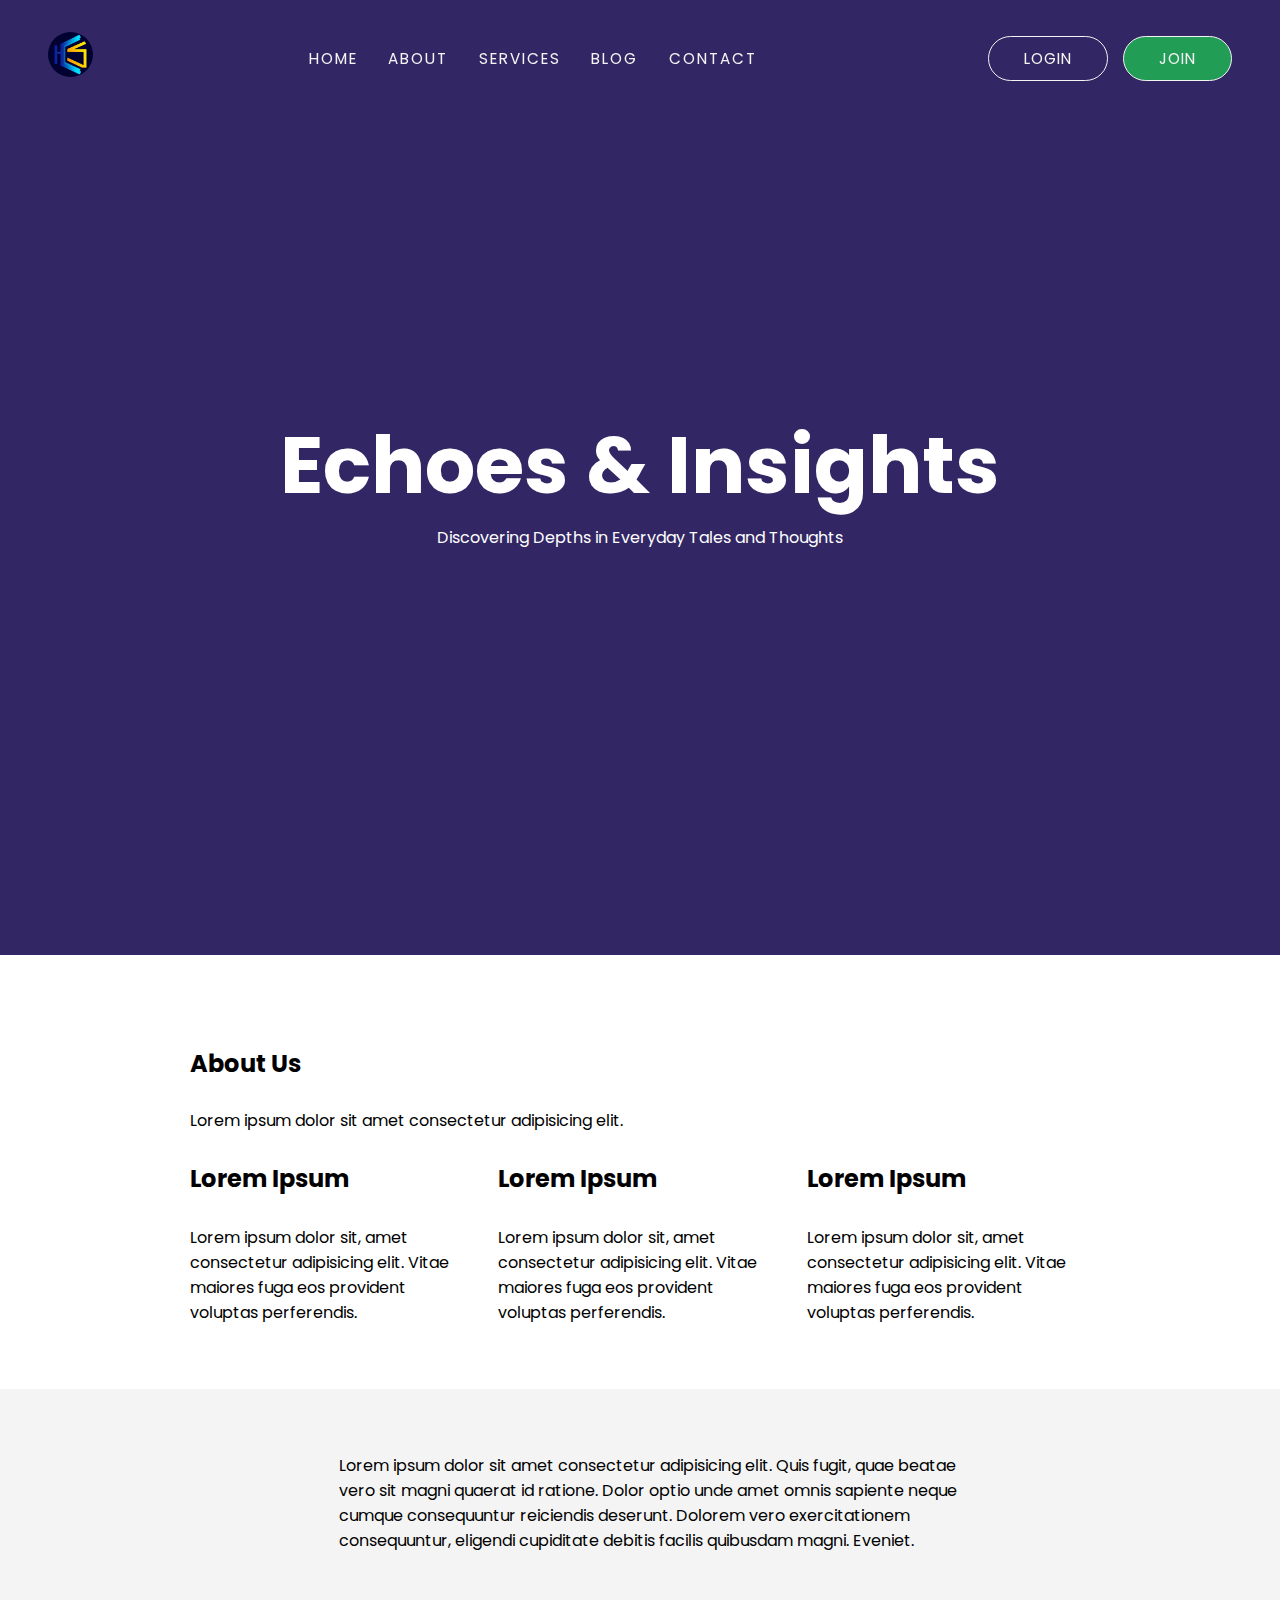
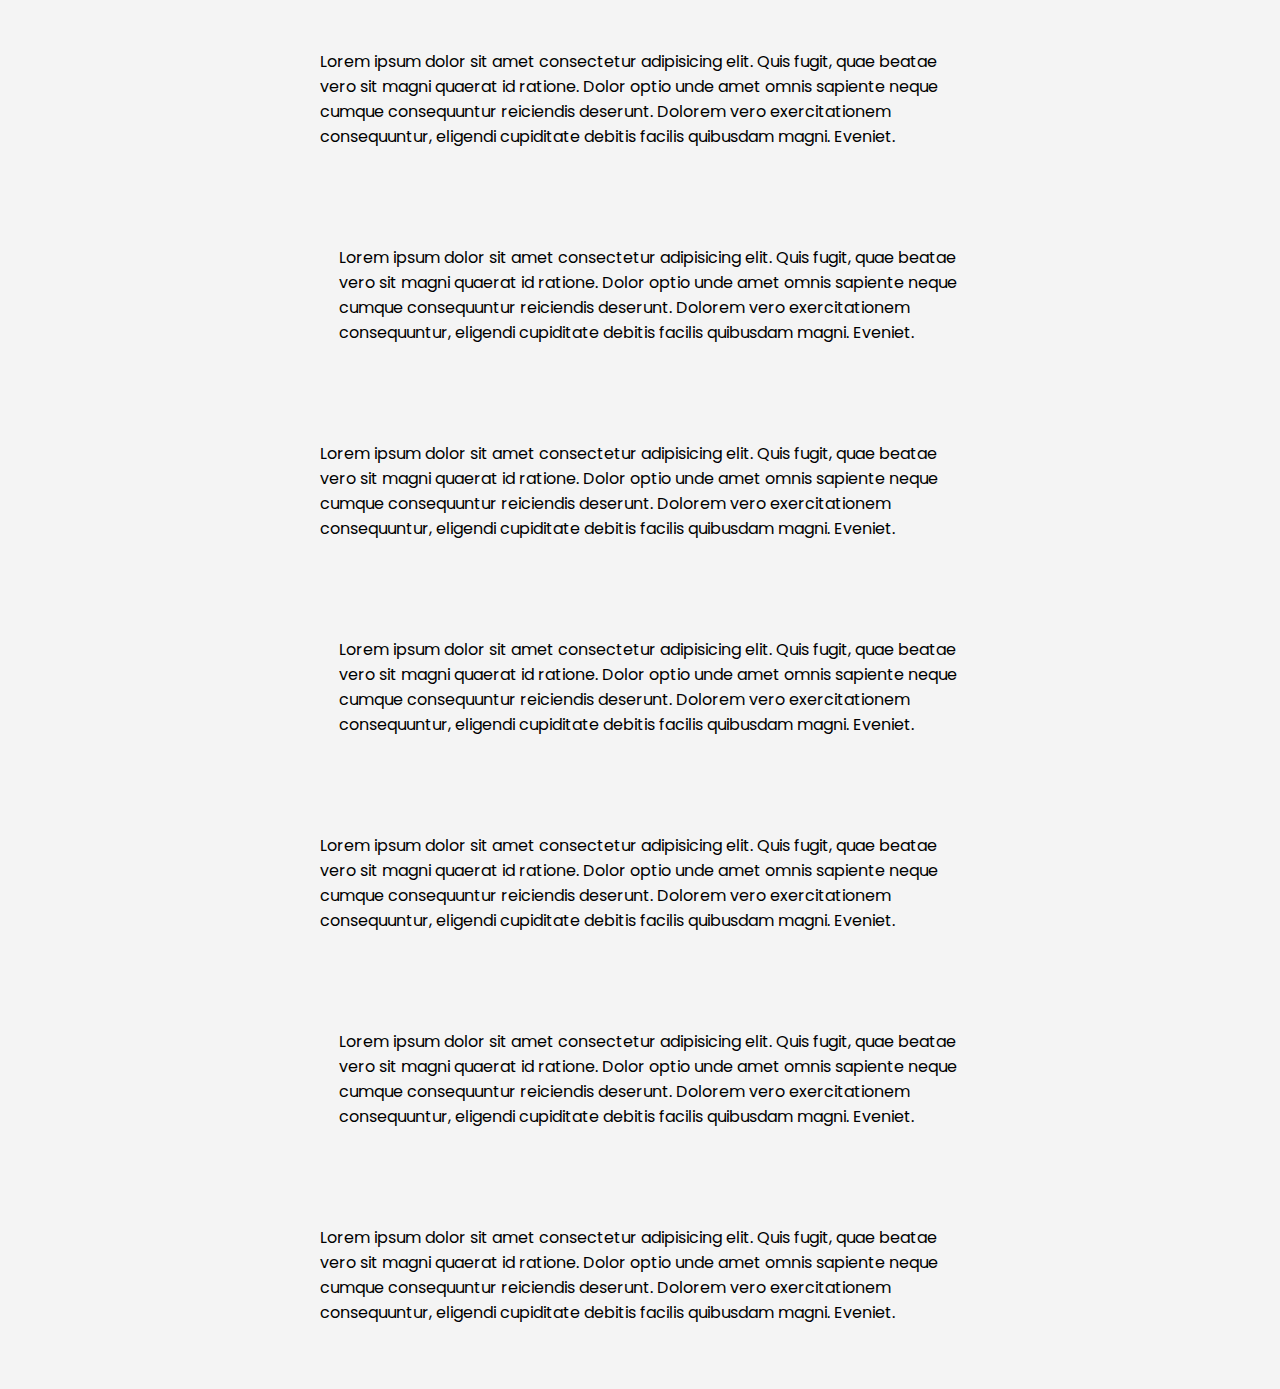
==== Prodigy_WD-01/web.html @ 56bbbca1 "Add files via upload" ====
<!DOCTYPE html>
<html lang="en">
<head>
    <meta charset="UTF-8">
    <meta name="viewport" content="width=device-width, initial-scale=1.0">
    <meta http-equiv="X-UA-Compatible" content="ie=edge" />
    <title>Document</title>
    <link rel="stylesheet" href="css.css">
    <!-- google-fonts -->
    <link href="https://fonts.googleapis.com/css?family=Poppins:300,900&display=swap" rel="stylesheet"/>
</head>
<body>
    
    <header>
        <div class="site-logo">
            <img src="img/logo.png" alt="">
        </div>

        <nav class="main-nav-class">
            <ul class="nav-class-list">
                <li class="nav-list-item"><a href="" class="nav-link">Home</a></li>
                <li class="nav-list-item"><a href="" class="nav-link">About</a></li>
                <li class="nav-list-item"><a href="" class="nav-link">Services</a></li>
                <li class="nav-list-item"><a href="" class="nav-link">Blog</a></li>
                <li class="nav-list-item"><a href="" class="nav-link">Contact</a></li>
            </ul>
        </nav>

        <nav class="login-and-join-form">
            <ul class="nav-class-list">
                <li class="nav-list-item"><a href="" class="nav-link nav-link-account">Login</a></li>
                <li class="nav-list-item"><a href="" class="nav-link nav-link-account nav-link-account-hue">Join</a></li>
            </ul>
        </nav>
    </header>

    <section class="home-intro">
        <h1>Echoes & Insights</h1>
        <p>Discovering Depths in Everyday Tales and Thoughts</p>
    </section>

    <section class="about-page container">

        <h2>About Us</h2>
        <p>Lorem ipsum dolor sit amet consectetur adipisicing elit. </p>

        <div class="about-column">

            <div class="row-under-column">
                <h2>Lorem Ipsum</h2>
                <p>
                    Lorem ipsum dolor sit, amet consectetur adipisicing elit. Vitae
                    maiores fuga eos provident voluptas perferendis.
                </p>
            </div>

            <div class="row-under-column">
                <h2>Lorem Ipsum</h2>
                <p>
                    Lorem ipsum dolor sit, amet consectetur adipisicing elit. Vitae
                    maiores fuga eos provident voluptas perferendis.
                </p>
            </div>

            <div class="row-under-column">
                <h2>Lorem Ipsum</h2>
                <p>
                    Lorem ipsum dolor sit, amet consectetur adipisicing elit. Vitae
                    maiores fuga eos provident voluptas perferendis.
                </p>
            </div>
        </div>
    </section>

    <section class="info-graphics container">
         <div class="content-container">
            <img src="https://unsplash.it/400" alt="" 
            class="slide-in from-left" alt="">

            <p class="slide-in from-right">
                Lorem ipsum dolor sit amet consectetur adipisicing elit. Quis fugit,
                quae beatae vero sit magni quaerat id ratione. Dolor optio unde amet
                omnis sapiente neque cumque consequuntur reiciendis deserunt.
                Dolorem vero exercitationem consequuntur, eligendi cupiditate
                debitis facilis quibusdam magni. Eveniet.
              </p>
         </div>

         <div class="content-container">
            <p class="slide-in from-left">
                Lorem ipsum dolor sit amet consectetur adipisicing elit. Quis fugit,
                quae beatae vero sit magni quaerat id ratione. Dolor optio unde amet
                omnis sapiente neque cumque consequuntur reiciendis deserunt.
                Dolorem vero exercitationem consequuntur, eligendi cupiditate
                debitis facilis quibusdam magni. Eveniet.
              </p>

            <img src="https://unsplash.it/401" alt="" 
            class="slide-in from-right" alt="">
         </div>
         <div class="content-container">
            <img src="https://unsplash.it/402" alt="" 
            class="slide-in from-left" alt="">

            <p class="slide-in from-right">
                Lorem ipsum dolor sit amet consectetur adipisicing elit. Quis fugit,
                quae beatae vero sit magni quaerat id ratione. Dolor optio unde amet
                omnis sapiente neque cumque consequuntur reiciendis deserunt.
                Dolorem vero exercitationem consequuntur, eligendi cupiditate
                debitis facilis quibusdam magni. Eveniet.
              </p>
         </div>

         <div class="content-container">
            <p class="slide-in from-left">
                Lorem ipsum dolor sit amet consectetur adipisicing elit. Quis fugit,
                quae beatae vero sit magni quaerat id ratione. Dolor optio unde amet
                omnis sapiente neque cumque consequuntur reiciendis deserunt.
                Dolorem vero exercitationem consequuntur, eligendi cupiditate
                debitis facilis quibusdam magni. Eveniet.
              </p>

            <img src="https://unsplash.it/403" alt="" 
            class="slide-in from-right" alt="">
         </div>
         <div class="content-container">
            <img src="https://unsplash.it/404" alt="" 
            class="slide-in from-left" alt="">

            <p class="slide-in from-right">
                Lorem ipsum dolor sit amet consectetur adipisicing elit. Quis fugit,
                quae beatae vero sit magni quaerat id ratione. Dolor optio unde amet
                omnis sapiente neque cumque consequuntur reiciendis deserunt.
                Dolorem vero exercitationem consequuntur, eligendi cupiditate
                debitis facilis quibusdam magni. Eveniet.
              </p>
         </div>

         <div class="content-container">
            <p class="slide-in from-left">
                Lorem ipsum dolor sit amet consectetur adipisicing elit. Quis fugit,
                quae beatae vero sit magni quaerat id ratione. Dolor optio unde amet
                omnis sapiente neque cumque consequuntur reiciendis deserunt.
                Dolorem vero exercitationem consequuntur, eligendi cupiditate
                debitis facilis quibusdam magni. Eveniet.
              </p>

            <img src="https://unsplash.it/405" alt="" 
            class="slide-in from-right" alt="">
         </div>         <div class="content-container">
            <img src="https://unsplash.it/406" alt="" 
            class="slide-in from-left" alt="">

            <p class="slide-in from-right">
                Lorem ipsum dolor sit amet consectetur adipisicing elit. Quis fugit,
                quae beatae vero sit magni quaerat id ratione. Dolor optio unde amet
                omnis sapiente neque cumque consequuntur reiciendis deserunt.
                Dolorem vero exercitationem consequuntur, eligendi cupiditate
                debitis facilis quibusdam magni. Eveniet.
              </p>
         </div>

         <div class="content-container">
            <p class="slide-in from-left">
                Lorem ipsum dolor sit amet consectetur adipisicing elit. Quis fugit,
                quae beatae vero sit magni quaerat id ratione. Dolor optio unde amet
                omnis sapiente neque cumque consequuntur reiciendis deserunt.
                Dolorem vero exercitationem consequuntur, eligendi cupiditate
                debitis facilis quibusdam magni. Eveniet.
              </p>

            <img src="https://unsplash.it/407" alt="" 
            class="slide-in from-right" alt="">
         </div>
         
    </section>

    <script src="script.js"></script>
</body>
</html>
---- Prodigy_WD-01/css.css ----
*{
    margin: 0;
    padding: 0;
    box-sizing: border-box;
    font-family: "Poppins", sans-serif;
}

header{
    --text: #f4f4f4;
    --text-inverse: #333;
    --background: transparent;
    display: flex;
    justify-content: space-between;
    align-items: center;
    position: fixed;
    top: 0;
    left: 0;
    right: 0;
    padding: 2em 3em ;
    background: var(--background);
    color: var(--text);
    z-index: 1000;
    transition: background-color 250ms ease-in;
}
.menu-style{
    --text: #333;
    --text-inverse: #f4f4f4;
    --background: #f4f4f4;
    box-shadow: rgba(0, 0, 0, 0.4) 0px 2px 4px, rgba(0, 0, 0, 0.3) 0px 0px 13px -3px, rgba(0, 0, 0, 0.2) 0px -3px 0px inset;}
.site-logo img{
    width: 45px;
    background: rgb(2, 2, 50);
    border-radius: 50%;
}
.nav-class-list{
    display: flex;
    list-style: none;
    margin: 0;
    padding: 0;
}
.nav-link{
    --spacing: 1em;
    position: relative;
    text-decoration: none;
    text-transform: uppercase;
    color: inherit;
    display: inline-block;
    padding: calc(var(--spacing)/2) var(--spacing);
    font-size: .95em;
    letter-spacing: 2px;
    transition: color .4s ease-in-out;

}
.nav-link:hover{
  color: rgb(113, 255, 47);
  font-weight: 500;
}

.nav-link-account{
    border: 1.5px solid currentColor;
    border-radius: 2em;
    margin-left: 1em;
    transition: background .5s ease-in-out;
    letter-spacing: 1px;
    padding: 10px 35px;
}

.nav-link-account-hue{
    background: rgb(34, 157, 86);
}
.nav-link-account:hover {
    background: var(--text);
    color: var(--text-inverse);
  }
.home-intro{
    padding: 45vh 0;
    color: #fff;
    text-align: center;
    background: rgba(22, 9, 78, 0.877) url(//unsplash.it/900);
    background-size: cover;
    background-blend-mode: multiply;
}
.home-intro h1{
   font-size: 5rem;
}
.container{
    padding: 0 25%;
}
.about-page{
    padding: 4em 0;
    max-width: 900px;
    margin: 0 auto;
}
.about-page h2{
    margin: 3% auto;
}
.about-column{
    display: flex;
}
.about-column h2{
    margin:10%  auto;
}
.row-under-column:not(:first-child) {
  margin-left: 1.57em;
}
.info-graphics{
    background: #f4f4f4;
    padding-top: 5%;
    padding-bottom: 5%;
}
.content-container{
    display: flex;
    align-items: center;
    gap: 3%;
}
.content-container:not(:last-child){
    margin-bottom: 15%;
}


 /* responsive design */

/* -----------for small screen------- */

@media (max-width: 880.89px) {
.container,.about-page{
    padding: auto 10%;
}
.home-intro h1{
    font-size: 3rem;
}
.about-page{
    padding: 10%;
}
.about-column{
    flex-wrap: wrap;
}
.main-nav-class{
    display: none;
}
.content-container{
    flex-direction: column;
}
}
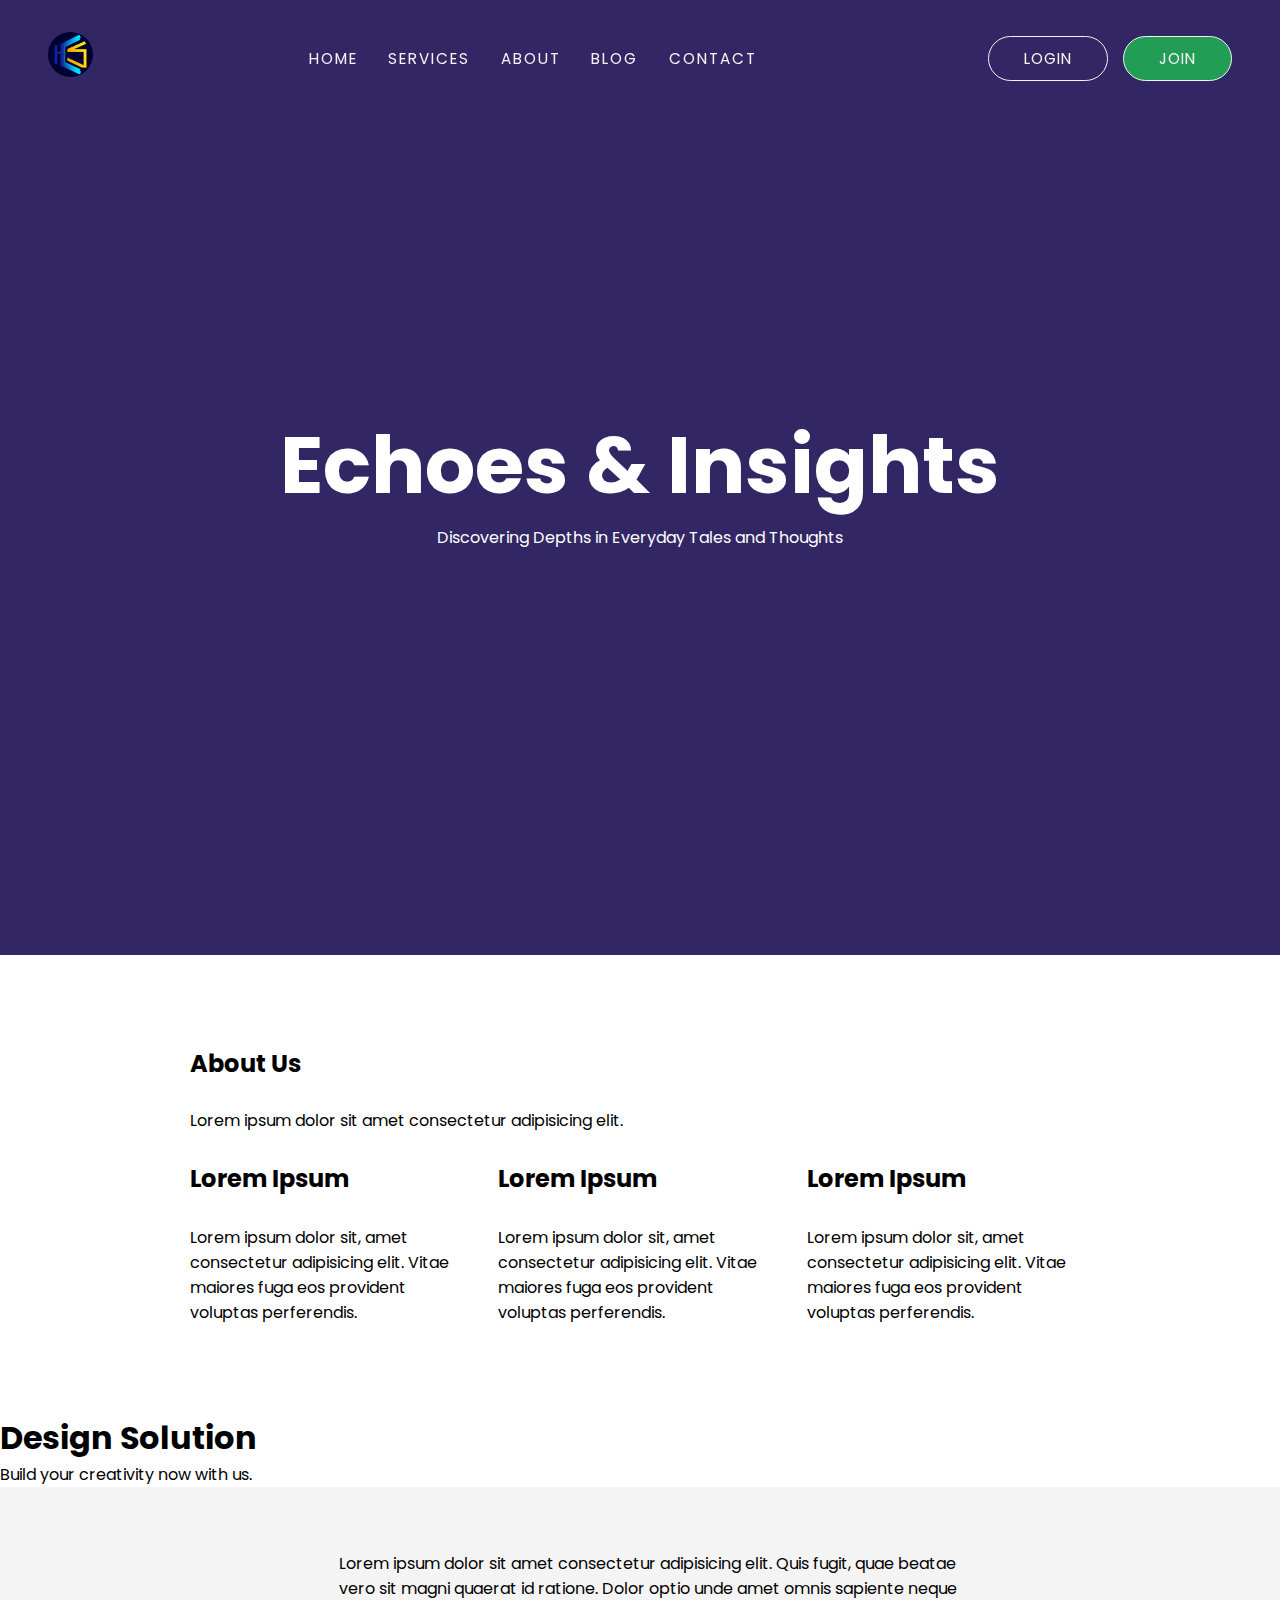
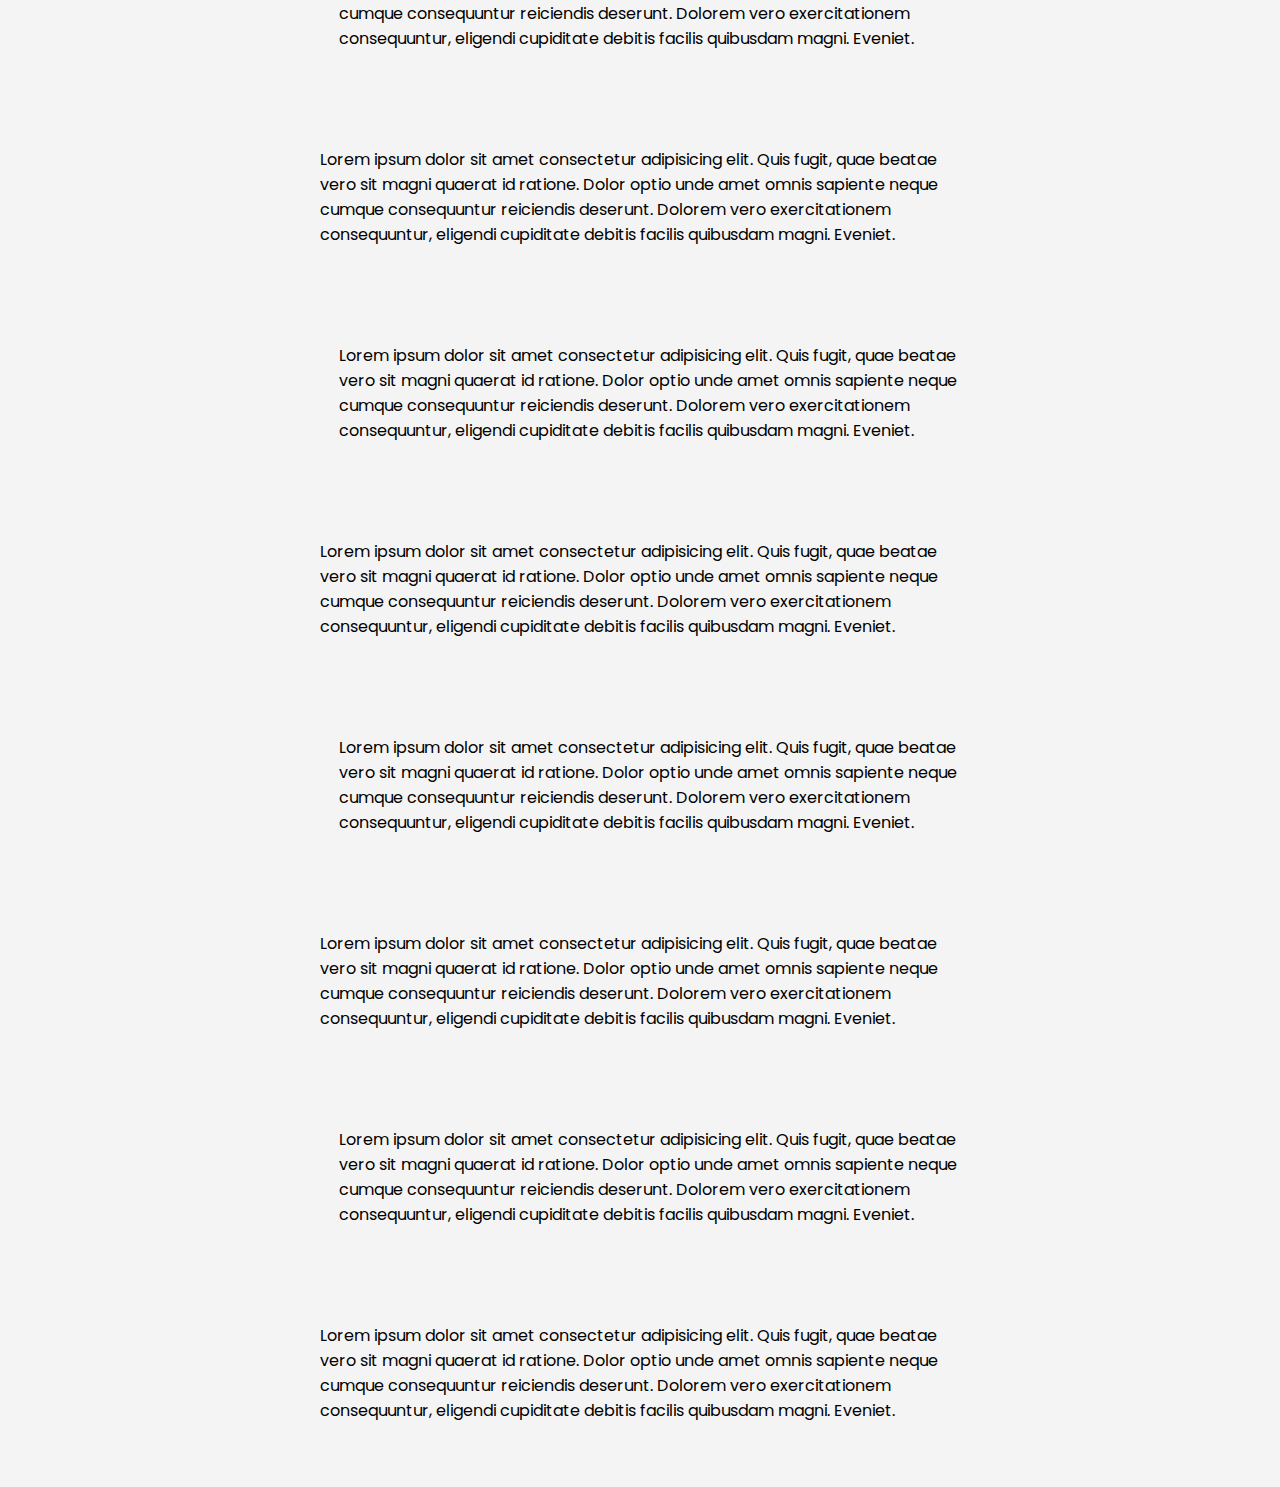
==== commit c8271971: "Update web.html" ====
--- a/Prodigy_WD-01/web.html
+++ b/Prodigy_WD-01/web.html
@@ -19,8 +19,8 @@
         <nav class="main-nav-class">
             <ul class="nav-class-list">
                 <li class="nav-list-item"><a href="" class="nav-link">Home</a></li>
+                <li class="nav-list-item"><a href="" class="nav-link">Services</a></li>
                 <li class="nav-list-item"><a href="" class="nav-link">About</a></li>
-                <li class="nav-list-item"><a href="" class="nav-link">Services</a></li>
                 <li class="nav-list-item"><a href="" class="nav-link">Blog</a></li>
                 <li class="nav-list-item"><a href="" class="nav-link">Contact</a></li>
             </ul>
@@ -35,14 +35,16 @@
     </header>
 
     <section class="home-intro">
+       
         <h1>Echoes & Insights</h1>
         <p>Discovering Depths in Everyday Tales and Thoughts</p>
     </section>
-
-    <section class="about-page container">
-
-        <h2>About Us</h2>
-        <p>Lorem ipsum dolor sit amet consectetur adipisicing elit. </p>
+    
+    
+    <section class="about-page ">
+        <div class="about-content">
+            <h2>About Us</h2>
+           <p>Lorem ipsum dolor sit amet consectetur adipisicing elit. </p>
 
         <div class="about-column">
 
@@ -70,7 +72,20 @@
                 </p>
             </div>
         </div>
+        </div>
+
+        <div class="about-side-img">
+            <img src="https://unsplash.it/408" alt="" srcset="">
+        </div>
+        
     </section>
+    
+    <section class="services-page">
+        <div class="hero-title">
+            <h1>Design Solution</h1>
+            <p>Build your creativity now with us.</p>
+        </div>
+     </section>
 
     <section class="info-graphics container">
          <div class="content-container">
@@ -177,4 +192,4 @@
 
     <script src="script.js"></script>
 </body>
-</html>+</html>
--- a/Prodigy_WD-01/css.css
+++ b/Prodigy_WD-01/css.css
@@ -4,7 +4,6 @@
     box-sizing: border-box;
     font-family: "Poppins", sans-serif;
 }
-
 header{
     --text: #f4f4f4;
     --text-inverse: #333;
@@ -141,4 +140,4 @@
 .content-container{
     flex-direction: column;
 }
-}+}
